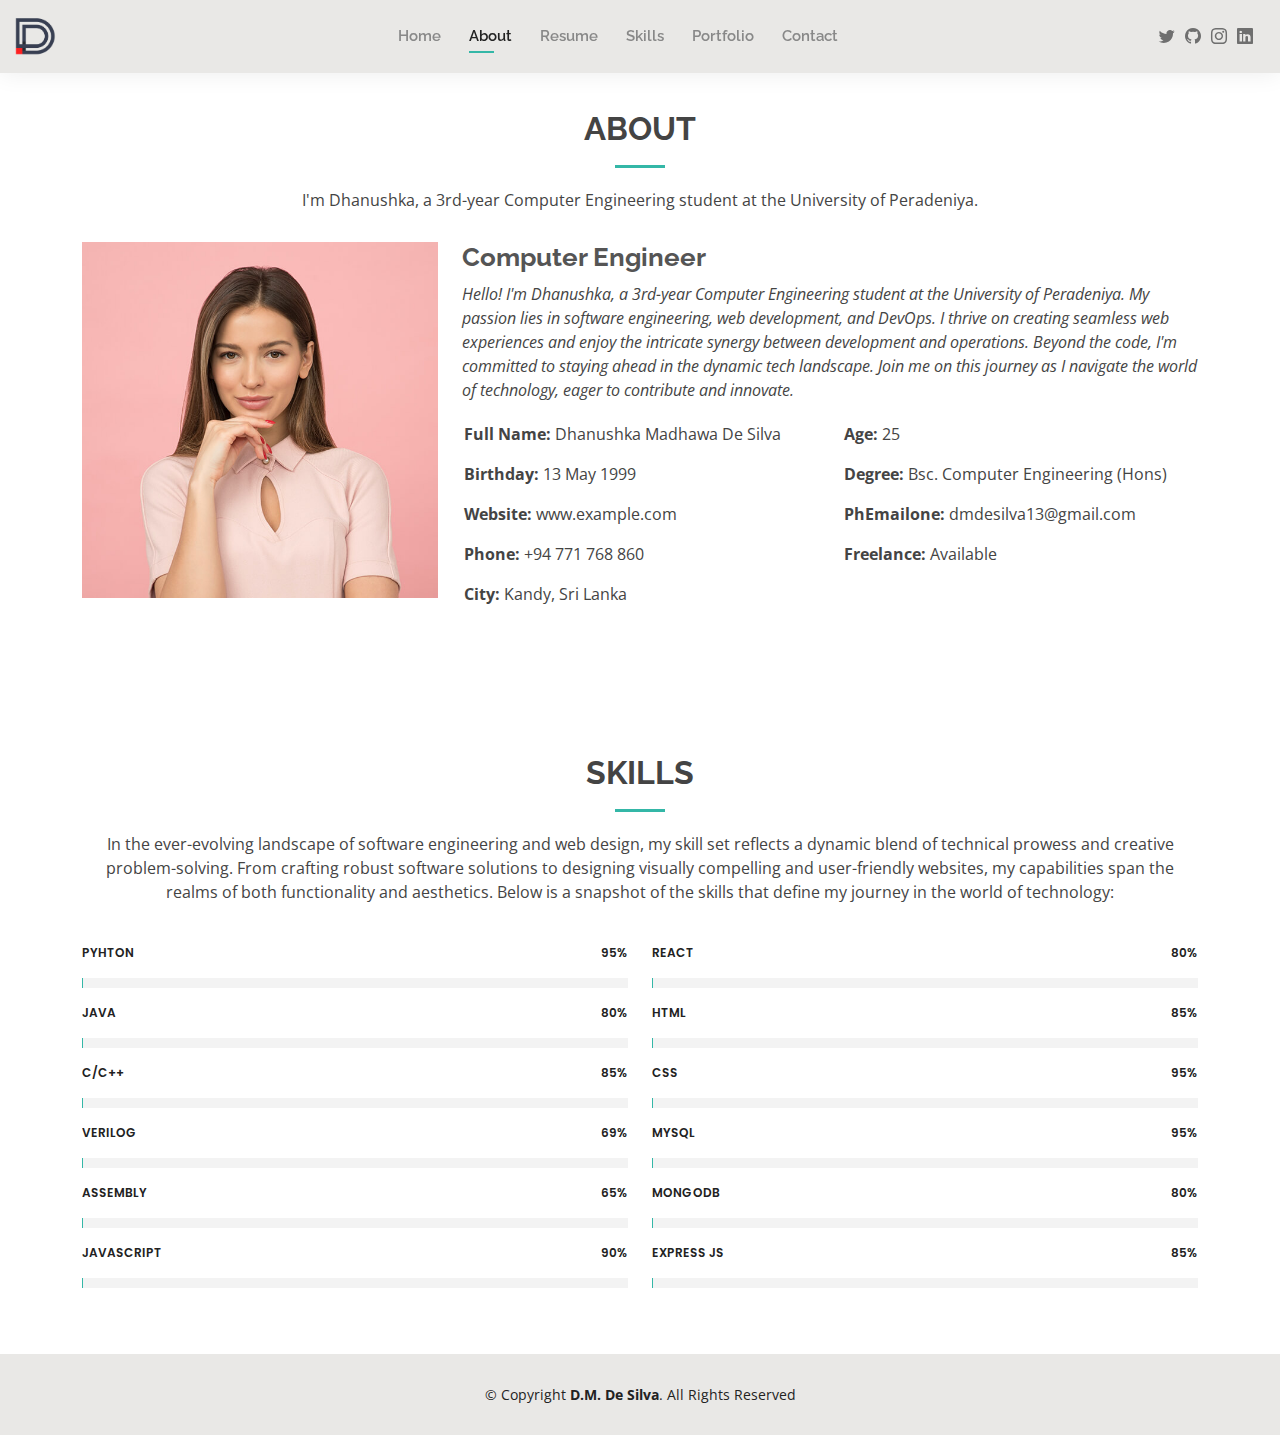
==== about.html @ 416dcfb8 "initial commit" ====
<!DOCTYPE html>
<html lang="en">
	<head>
		<meta charset="utf-8" />
		<meta content="width=device-width, initial-scale=1.0" name="viewport" />

		<title>About - Dhanushka</title>
		<meta content="" name="description" />
		<meta content="" name="keywords" />

		<!-- Favicons -->
		<link href="assets/img/dhanushka-icon-3.png" rel="icon" />
		<link href="assets/img/dhanushka-icon-3.png" rel="apple-touch-icon" />
		<!-- Google Fonts -->
		<link
			href="https://fonts.googleapis.com/css?family=Open+Sans:300,300i,400,400i,600,600i,700,700i|Raleway:300,300i,400,400i,500,500i,600,600i,700,700i|Poppins:300,300i,400,400i,500,500i,600,600i,700,700i"
			rel="stylesheet"
		/>

		<!-- Vendor CSS Files -->
		<link href="assets/vendor/aos/aos.css" rel="stylesheet" />
		<link
			href="assets/vendor/bootstrap/css/bootstrap.min.css"
			rel="stylesheet"
		/>
		<link
			href="assets/vendor/bootstrap-icons/bootstrap-icons.css"
			rel="stylesheet"
		/>
		<link
			href="assets/vendor/boxicons/css/boxicons.min.css"
			rel="stylesheet"
		/>
		<link
			href="assets/vendor/glightbox/css/glightbox.min.css"
			rel="stylesheet"
		/>
		<link
			href="assets/vendor/swiper/swiper-bundle.min.css"
			rel="stylesheet"
		/>

		<!-- Template Main CSS File -->
		<link href="assets/css/style.css" rel="stylesheet" />

		<!-- =======================================================
  * Template Name: Kelly
  * Updated: Jan 09 2024 with Bootstrap v5.3.2
  * Template URL: https://bootstrapmade.com/kelly-free-bootstrap-cv-resume-html-template/
  * Author: BootstrapMade.com
  * License: https://bootstrapmade.com/license/
  ======================================================== -->
	</head>

	<body>
		<!-- ======= Header ======= -->
		<header id="header" class="fixed-top">
			<div
				class="container-fluid d-flex justify-content-between align-items-center"
			>
				<!-- <h1 class="logo me-auto me-lg-0"><a href="index.html">Kelly</a></h1> -->
				<!-- Uncomment below if you prefer to use an image logo -->
				<a href="index.html" class="logo"
					><img
						src="assets/img/dhanushka.png"
						alt=""
						class="img-fluid"
				/></a>

				<nav id="navbar" class="navbar order-last order-lg-0">
					<ul>
						<li><a href="index.html">Home</a></li>
						<li><a class="active" href="about.html">About</a></li>
						<li><a href="resume.html">Resume</a></li>
						<li><a href="services.html">Skills</a></li>
						<li><a href="portfolio.html">Portfolio</a></li>
						<li><a href="contact.html">Contact</a></li>
					</ul>
					<i class="bi bi-list mobile-nav-toggle"></i>
				</nav>
				<!-- .navbar -->

				<div class="header-social-links">
					<a href="#" class="twitter"
						><i class="bi bi-twitter"></i
					></a>
					<a href="#" class="github"><i class="bi bi-github"></i></a>
					<a href="#" class="instagram"
						><i class="bi bi-instagram"></i
					></a>
					<a href="#" class="linkedin"
						><i class="bi bi-linkedin"></i
					></a>
				</div>
			</div>
		</header>
		<!-- End Header -->

		<main id="main">
			<!-- ======= About Section ======= -->
			<section id="about" class="about">
				<div class="container" data-aos="fade-up">
					<div class="section-title">
						<h2>About</h2>
						<p>
							I'm Dhanushka, a 3rd-year Computer Engineering
							student at the University of Peradeniya.
						</p>
					</div>

					<div class="row">
						<div class="col-lg-4">
							<img
								src="assets/img/about.jpg"
								class="img-fluid"
								alt=""
							/>
						</div>
						<div class="col-lg-8 pt-4 pt-lg-0 content">
							<h3>Computer Engineer</h3>
							<p class="fst-italic">
								Hello! I'm Dhanushka, a 3rd-year Computer
								Engineering student at the University of
								Peradeniya. My passion lies in software
								engineering, web development, and DevOps. I
								thrive on creating seamless web experiences and
								enjoy the intricate synergy between development
								and operations. Beyond the code, I'm committed
								to staying ahead in the dynamic tech landscape.
								Join me on this journey as I navigate the world
								of technology, eager to contribute and innovate.
							</p>
							<div class="row">
								<div class="col-lg-6">
									<ul>
										<li>
											<i class="bi bi-rounded-right"></i>
											<strong>Full Name:</strong>
											Dhanushka Madhawa De Silva
										</li>
										<li>
											<i class="bi bi-rounded-right"></i>
											<strong>Birthday:</strong> 13 May
											1999
										</li>
										<li>
											<i class="bi bi-rounded-right"></i>
											<strong>Website:</strong>
											www.example.com
										</li>
										<li>
											<i class="bi bi-rounded-right"></i>
											<strong>Phone:</strong> +94 771 768
											860
										</li>
										<li>
											<i class="bi bi-rounded-right"></i>
											<strong>City:</strong> Kandy, Sri
											Lanka
										</li>
									</ul>
								</div>
								<div class="col-lg-6">
									<ul>
										<li>
											<i class="bi bi-rounded-right"></i>
											<strong>Age:</strong> 25
										</li>
										<li>
											<i class="bi bi-rounded-right"></i>
											<strong>Degree:</strong> Bsc.
											Computer Engineering (Hons)
										</li>
										<li>
											<i class="bi bi-rounded-right"></i>
											<strong>PhEmailone:</strong>
											dmdesilva13@gmail.com
										</li>
										<li>
											<i class="bi bi-rounded-right"></i>
											<strong>Freelance:</strong>
											Available
										</li>
									</ul>
								</div>
							</div>
							<!-- <p>
              Officiis eligendi itaque labore et dolorum mollitia officiis optio vero. Quisquam sunt adipisci omnis et ut. Nulla accusantium dolor incidunt officia tempore. Et eius omnis.
              Cupiditate ut dicta maxime officiis quidem quia. Sed et consectetur qui quia repellendus itaque neque. Aliquid amet quidem ut quaerat cupiditate. Ab et eum qui repellendus omnis culpa magni laudantium dolores.
            </p> -->
						</div>
					</div>
				</div>
			</section>
			<!-- End About Section -->

			<!-- ======= Skills Section ======= -->
			<section id="skills" class="skills">
				<div class="container" data-aos="fade-up">
					<div class="section-title">
						<h2>Skills</h2>
						<p>
							In the ever-evolving landscape of software
							engineering and web design, my skill set reflects a
							dynamic blend of technical prowess and creative
							problem-solving. From crafting robust software
							solutions to designing visually compelling and
							user-friendly websites, my capabilities span the
							realms of both functionality and aesthetics. Below
							is a snapshot of the skills that define my journey
							in the world of technology:
						</p>
					</div>

					<div class="row skills-content">
						<div class="col-lg-6">
							<div class="progress">
								<span class="skill"
									>Pyhton <i class="val">95%</i></span
								>
								<div class="progress-bar-wrap">
									<div
										class="progress-bar"
										role="progressbar"
										aria-valuenow="95"
										aria-valuemin="0"
										aria-valuemax="100"
									></div>
								</div>
							</div>

							<div class="progress">
								<span class="skill"
									>Java <i class="val">80%</i></span
								>
								<div class="progress-bar-wrap">
									<div
										class="progress-bar"
										role="progressbar"
										aria-valuenow="80"
										aria-valuemin="0"
										aria-valuemax="100"
									></div>
								</div>
							</div>

							<div class="progress">
								<span class="skill"
									>C/C++ <i class="val">85%</i></span
								>
								<div class="progress-bar-wrap">
									<div
										class="progress-bar"
										role="progressbar"
										aria-valuenow="85"
										aria-valuemin="0"
										aria-valuemax="100"
									></div>
								</div>
							</div>
							<div class="progress">
								<span class="skill"
									>Verilog <i class="val">69%</i></span
								>
								<div class="progress-bar-wrap">
									<div
										class="progress-bar"
										role="progressbar"
										aria-valuenow="69"
										aria-valuemin="0"
										aria-valuemax="100"
									></div>
								</div>
							</div>
							<div class="progress">
								<span class="skill"
									>Assembly <i class="val">65%</i></span
								>
								<div class="progress-bar-wrap">
									<div
										class="progress-bar"
										role="progressbar"
										aria-valuenow="65"
										aria-valuemin="0"
										aria-valuemax="100"
									></div>
								</div>
							</div>

							<div class="progress">
								<span class="skill"
									>JavaScript <i class="val">90%</i></span
								>
								<div class="progress-bar-wrap">
									<div
										class="progress-bar"
										role="progressbar"
										aria-valuenow="90"
										aria-valuemin="0"
										aria-valuemax="100"
									></div>
								</div>
							</div>
						</div>

						<div class="col-lg-6">
							<div class="progress">
								<span class="skill"
									>React <i class="val">80%</i></span
								>
								<div class="progress-bar-wrap">
									<div
										class="progress-bar"
										role="progressbar"
										aria-valuenow="80"
										aria-valuemin="0"
										aria-valuemax="100"
									></div>
								</div>
							</div>

							<div class="progress">
								<span class="skill"
									>Html <i class="val">85%</i></span
								>
								<div class="progress-bar-wrap">
									<div
										class="progress-bar"
										role="progressbar"
										aria-valuenow="85"
										aria-valuemin="0"
										aria-valuemax="100"
									></div>
								</div>
							</div>
							<div class="progress">
								<span class="skill"
									>CSS <i class="val">95%</i></span
								>
								<div class="progress-bar-wrap">
									<div
										class="progress-bar"
										role="progressbar"
										aria-valuenow="95"
										aria-valuemin="0"
										aria-valuemax="100"
									></div>
								</div>
							</div>
							<div class="progress">
								<span class="skill"
									>MySql <i class="val">95%</i></span
								>
								<div class="progress-bar-wrap">
									<div
										class="progress-bar"
										role="progressbar"
										aria-valuenow="95"
										aria-valuemin="0"
										aria-valuemax="100"
									></div>
								</div>
							</div>
							<div class="progress">
								<span class="skill"
									>MongoDB <i class="val">80%</i></span
								>
								<div class="progress-bar-wrap">
									<div
										class="progress-bar"
										role="progressbar"
										aria-valuenow="80"
										aria-valuemin="0"
										aria-valuemax="100"
									></div>
								</div>
							</div>
							<div class="progress">
								<span class="skill"
									>Express JS <i class="val">85%</i></span
								>
								<div class="progress-bar-wrap">
									<div
										class="progress-bar"
										role="progressbar"
										aria-valuenow="85"
										aria-valuemin="0"
										aria-valuemax="100"
									></div>
								</div>
							</div>
						</div>
					</div>
				</div>
			</section>
			<!-- End Skills Section -->

			<!-- ======= Facts Section ======= -->
			<!-- <section id="facts" class="facts">
      <div class="container" data-aos="fade-up">

        <div class="section-title">
          <h2>Facts</h2>
          <p>Magnam dolores commodi suscipit. Necessitatibus eius consequatur ex aliquid fuga eum quidem. Sit sint consectetur velit. Quisquam quos quisquam cupiditate. Et nemo qui impedit suscipit alias ea. Quia fugiat sit in iste officiis commodi quidem hic quas.</p>
        </div>

        <div class="row counters">

          <div class="col-lg-3 col-6 text-center">
            <span data-purecounter-start="0" data-purecounter-end="232" data-purecounter-duration="1" class="purecounter"></span>
            <p>Clients</p>
          </div>

          <div class="col-lg-3 col-6 text-center">
            <span data-purecounter-start="0" data-purecounter-end="521" data-purecounter-duration="1" class="purecounter"></span>
            <p>Projects</p>
          </div>

          <div class="col-lg-3 col-6 text-center">
            <span data-purecounter-start="0" data-purecounter-end="1463" data-purecounter-duration="1" class="purecounter"></span>
            <p>Hours Of Support</p>
          </div>

          <div class="col-lg-3 col-6 text-center">
            <span data-purecounter-start="0" data-purecounter-end="15" data-purecounter-duration="1" class="purecounter"></span>
            <p>Hard Workers</p>
          </div>

        </div>

      </div>
    </section> -->
			<!-- End Facts Section -->

			<!-- ======= Testimonials Section ======= -->
			<!-- <section id="testimonials" class="testimonials">
      <div class="container" data-aos="fade-up">

        <div class="section-title">
          <h2>Testimonials</h2>
          <p>Magnam dolores commodi suscipit. Necessitatibus eius consequatur ex aliquid fuga eum quidem. Sit sint consectetur velit. Quisquam quos quisquam cupiditate. Et nemo qui impedit suscipit alias ea. Quia fugiat sit in iste officiis commodi quidem hic quas.</p>
        </div>

        <div class="testimonials-slider swiper" data-aos="fade-up" data-aos-delay="100">
          <div class="swiper-wrapper">

            <div class="swiper-slide">
              <div class="testimonial-item">
                <img src="assets/img/testimonials/testimonials-1.jpg" class="testimonial-img" alt="">
                <h3>Saul Goodman</h3>
                <h4>Ceo &amp; Founder</h4>
                <p>
                  <i class="bx bxs-quote-alt-left quote-icon-left"></i>
                  Proin iaculis purus consequat sem cure digni ssim donec porttitora entum suscipit rhoncus. Accusantium quam, ultricies eget id, aliquam eget nibh et. Maecen aliquam, risus at semper.
                  <i class="bx bxs-quote-alt-right quote-icon-right"></i>
                </p>
              </div>
            </div> -->
			<!-- End testimonial item -->

			<!-- <div class="swiper-slide">
              <div class="testimonial-item">
                <img src="assets/img/testimonials/testimonials-2.jpg" class="testimonial-img" alt="">
                <h3>Sara Wilsson</h3>
                <h4>Designer</h4>
                <p>
                  <i class="bx bxs-quote-alt-left quote-icon-left"></i>
                  Export tempor illum tamen malis malis eram quae irure esse labore quem cillum quid cillum eram malis quorum velit fore eram velit sunt aliqua noster fugiat irure amet legam anim culpa.
                  <i class="bx bxs-quote-alt-right quote-icon-right"></i>
                </p>
              </div>
            </div> -->
			<!-- End testimonial item -->

			<!-- <div class="swiper-slide">
              <div class="testimonial-item">
                <img src="assets/img/testimonials/testimonials-3.jpg" class="testimonial-img" alt="">
                <h3>Jena Karlis</h3>
                <h4>Store Owner</h4>
                <p>
                  <i class="bx bxs-quote-alt-left quote-icon-left"></i>
                  Enim nisi quem export duis labore cillum quae magna enim sint quorum nulla quem veniam duis minim tempor labore quem eram duis noster aute amet eram fore quis sint minim.
                  <i class="bx bxs-quote-alt-right quote-icon-right"></i>
                </p>
              </div>
            </div> -->
			<!-- End testimonial item -->

			<!-- <div class="swiper-slide">
              <div class="testimonial-item">
                <img src="assets/img/testimonials/testimonials-4.jpg" class="testimonial-img" alt="">
                <h3>Matt Brandon</h3>
                <h4>Freelancer</h4>
                <p>
                  <i class="bx bxs-quote-alt-left quote-icon-left"></i>
                  Fugiat enim eram quae cillum dolore dolor amet nulla culpa multos export minim fugiat minim velit minim dolor enim duis veniam ipsum anim magna sunt elit fore quem dolore labore illum veniam.
                  <i class="bx bxs-quote-alt-right quote-icon-right"></i>
                </p>
              </div>
            </div> -->
			<!-- End testimonial item -->

			<!-- <div class="swiper-slide">
              <div class="testimonial-item">
                <img src="assets/img/testimonials/testimonials-5.jpg" class="testimonial-img" alt="">
                <h3>John Larson</h3>
                <h4>Entrepreneur</h4>
                <p>
                  <i class="bx bxs-quote-alt-left quote-icon-left"></i>
                  Quis quorum aliqua sint quem legam fore sunt eram irure aliqua veniam tempor noster veniam enim culpa labore duis sunt culpa nulla illum cillum fugiat legam esse veniam culpa fore nisi cillum quid.
                  <i class="bx bxs-quote-alt-right quote-icon-right"></i>
                </p>
              </div>
            </div> -->
			<!-- End testimonial item -->

			<!-- </div>
          <div class="swiper-pagination"></div>
        </div>

      </div>
    </section> -->
			<!-- End Testimonials Section -->
		</main>
		<!-- End #main -->

		<!-- ======= Footer ======= -->
		<footer id="footer">
			<div class="container">
				<div class="copyright">
					&copy; Copyright <strong><span>D.M. De Silva</span></strong
					>. All Rights Reserved
				</div>
			</div>
		</footer>
		<!-- End  Footer -->

		<div id="preloader"></div>
		<a
			href="#"
			class="back-to-top d-flex align-items-center justify-content-center"
			><i class="bi bi-arrow-up-short"></i
		></a>

		<!-- Vendor JS Files -->
		<script src="assets/vendor/purecounter/purecounter_vanilla.js"></script>
		<script src="assets/vendor/aos/aos.js"></script>
		<script src="assets/vendor/bootstrap/js/bootstrap.bundle.min.js"></script>
		<script src="assets/vendor/glightbox/js/glightbox.min.js"></script>
		<script src="assets/vendor/isotope-layout/isotope.pkgd.min.js"></script>
		<script src="assets/vendor/swiper/swiper-bundle.min.js"></script>
		<script src="assets/vendor/waypoints/noframework.waypoints.js"></script>
		<script src="assets/vendor/php-email-form/validate.js"></script>

		<!-- Template Main JS File -->
		<script src="assets/js/main.js"></script>
	</body>
</html>
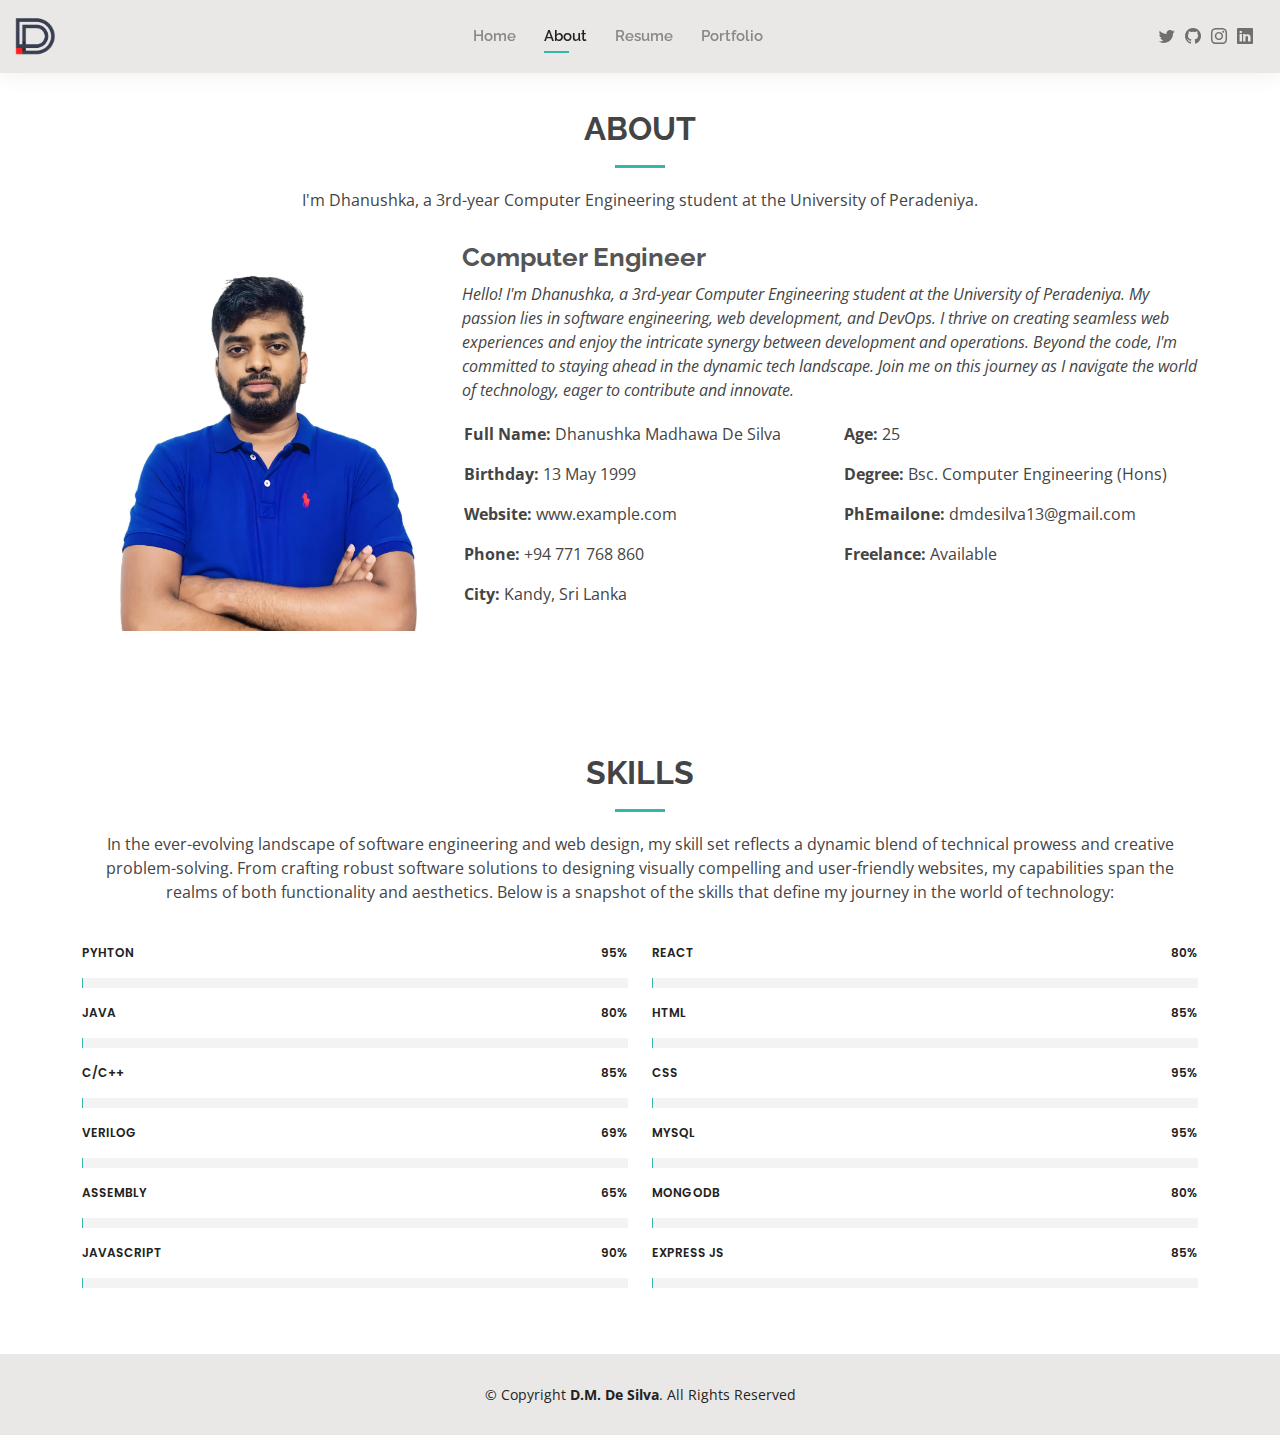
==== commit c643d88d: "updated" ====
--- a/about.html
+++ b/about.html
@@ -72,9 +72,9 @@
 						<li><a href="index.html">Home</a></li>
 						<li><a class="active" href="about.html">About</a></li>
 						<li><a href="resume.html">Resume</a></li>
-						<li><a href="services.html">Skills</a></li>
+						<!-- <li><a href="services.html">Skills</a></li> -->
 						<li><a href="portfolio.html">Portfolio</a></li>
-						<li><a href="contact.html">Contact</a></li>
+						<!-- <li><a href="contact.html">Contact</a></li> -->
 					</ul>
 					<i class="bi bi-list mobile-nav-toggle"></i>
 				</nav>
@@ -84,7 +84,12 @@
 					<a href="#" class="twitter"
 						><i class="bi bi-twitter"></i
 					></a>
-					<a href="#" class="github"><i class="bi bi-github"></i></a>
+					<a
+						href="https://github.com/dhanushka19"
+						target="_blank"
+						class="github"
+						><i class="bi bi-github"></i
+					></a>
 					<a href="#" class="instagram"
 						><i class="bi bi-instagram"></i
 					></a>
@@ -111,7 +116,7 @@
 					<div class="row">
 						<div class="col-lg-4">
 							<img
-								src="assets/img/about.jpg"
+								src="assets/img/portfolio2.jpeg"
 								class="img-fluid"
 								alt=""
 							/>
--- a/assets/css/style.css
+++ b/assets/css/style.css
@@ -421,7 +421,7 @@
 #hero {
 	width: 100%;
 	height: 100vh;
-	background: url('../img/hero-bg.jpg') top right;
+	background: url('../img/hero.jpg') top right;
 	background-size: cover;
 }
 
